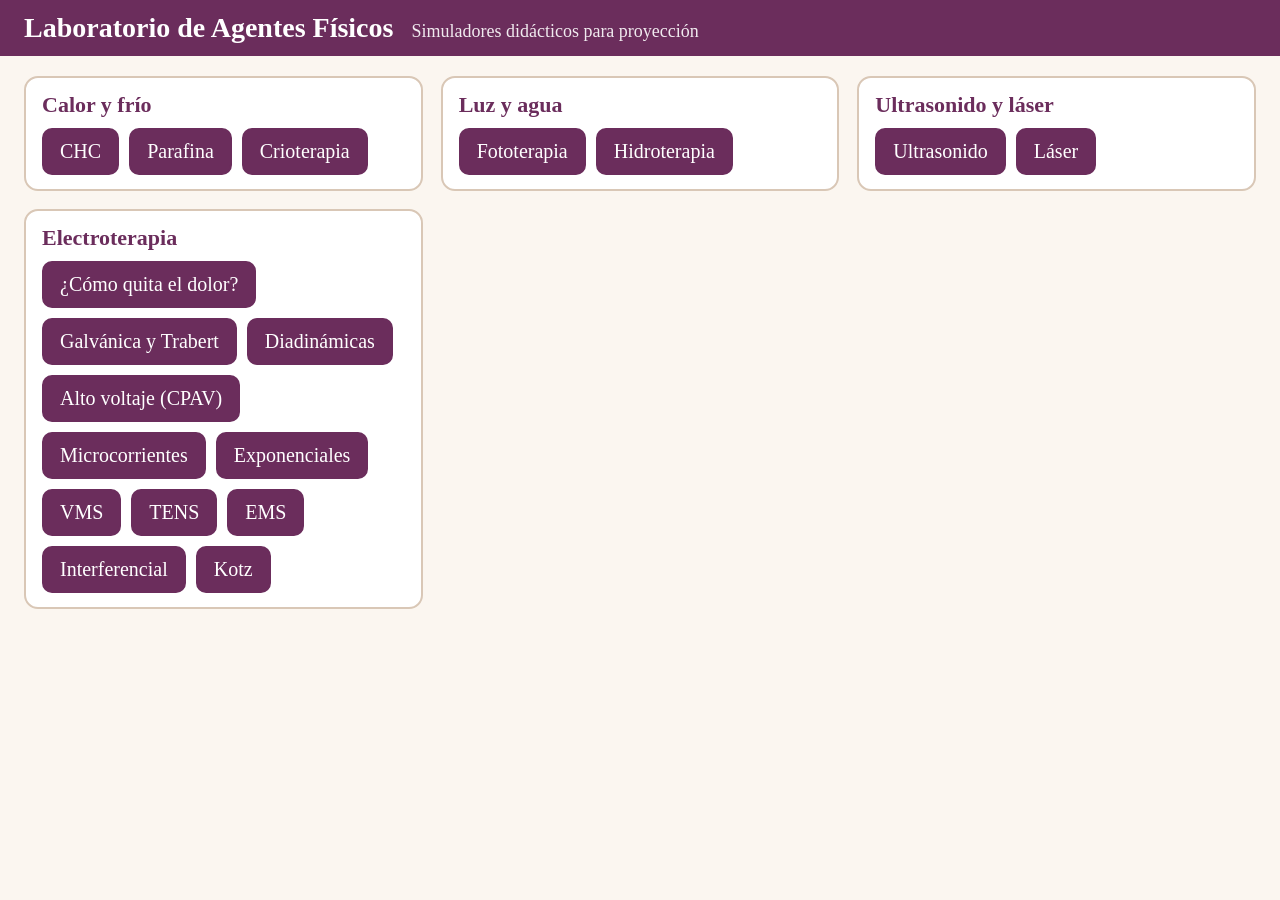
==== laboratorio/index.html @ 9a07dd7d "feat: agrega el laboratorio de agentes físicos y su acceso desde el Simulador - Carpeta laboratorio/" ====
<!DOCTYPE html>
<html lang="es">
<head>
<meta charset="utf-8">
<meta name="viewport" content="width=device-width,initial-scale=1">
<title>Laboratorio de Agentes Físicos</title>
<link rel="stylesheet" href="css/lab.css">
</head>
<body>
<header class="top"><h1>Laboratorio de Agentes Físicos</h1><span>Simuladores didácticos para proyección</span><button id="volver" type="button" hidden>← Portada</button></header>
<main>
<section id="portada"></section>
<section id="modulo" hidden></section>
</main>
<script src="js/lab-core.js"></script>
<script src="js/lab-kit.js"></script>
<script src="js/electro-core.js"></script>
<script src="js/lab-wave.js"></script>
<script src="js/laser-core.js"></script>
<script src="js/lab-laser.js"></script>
<script src="js/us-core.js"></script>
<script src="js/lab-ultrasonido.js"></script>
<script src="js/chc-core.js"></script>
<script src="js/lab-chc.js"></script>
<script src="js/parafina-core.js"></script>
<script src="js/lab-parafina.js"></script>
<script src="js/crioterapia-core.js"></script>
<script src="js/lab-crioterapia.js"></script>
<script src="js/fototerapia-core.js"></script>
<script src="js/lab-fototerapia.js"></script>
<script src="js/hidroterapia-core.js"></script>
<script src="js/lab-hidroterapia.js"></script>
<script src="js/galvanica-core.js"></script>
<script src="js/lab-galvanica.js"></script>
<script src="js/diadinamicas-core.js"></script>
<script src="js/lab-diadinamicas.js"></script>
<script src="js/alto-voltaje-core.js"></script>
<script src="js/lab-alto-voltaje.js"></script>
<script src="js/microcorrientes-core.js"></script>
<script src="js/lab-microcorrientes.js"></script>
<script src="js/exponenciales-core.js"></script>
<script src="js/lab-exponenciales.js"></script>
<script src="js/vms-core.js"></script>
<script src="js/lab-vms.js"></script>
<script src="js/tens-core.js"></script>
<script src="js/lab-tens.js"></script>
<script src="js/ems-core.js"></script>
<script src="js/lab-ems.js"></script>
<script src="js/interferencial-core.js"></script>
<script src="js/lab-interferencial.js"></script>
<script src="js/kotz-core.js"></script>
<script src="js/lab-kotz.js"></script>
<script src="js/analgesia-core.js"></script>
<script src="js/lab-analgesia.js"></script>
<script>
(function () {
  var $ = function (id) { return document.getElementById(id); };
  var portada = $('portada'), modulo = $('modulo'), volver = $('volver');

  function drawPortada() {
    portada.innerHTML = '';
    LabCore.portadaGroups(LabCore.registered()).forEach(function (g) {
      var box = document.createElement('div'); box.className = 'grupo';
      var h = document.createElement('h2'); h.textContent = g.title; box.appendChild(h);
      var row = document.createElement('div'); row.className = 'btns'; box.appendChild(row);
      g.agents.forEach(function (a) {
        var b = document.createElement('button'); b.type = 'button'; b.className = 'agente';
        b.textContent = a.title;
        if (a.ready) { b.addEventListener('click', function () { location.hash = '#' + a.id; }); }
        else { b.disabled = true; var s = document.createElement('small'); s.textContent = 'próximamente'; b.appendChild(s); }
        row.appendChild(b);
      });
      portada.appendChild(box);
    });
  }

  var controller = LabCore.createController(function (id) {
    var def = LabCore.getDef(id);
    if (!def) return null;
    var host = document.createElement('div');
    modulo.appendChild(host);
    var h = LabCore.mountInShadow(host, def);
    document.title = def.title + ' · Laboratorio de Agentes Físicos';
    return { destroy: function () { h.destroy(); if (host.parentNode) host.parentNode.removeChild(host); } };
  });

  function route() {
    var id = LabCore.parseHash(location.hash, LabCore.registered());
    var ok = id ? controller.open(id) : (controller.close(), false);
    portada.hidden = ok; modulo.hidden = !ok; volver.hidden = !ok;
    if (!ok) document.title = 'Laboratorio de Agentes Físicos';
  }
  volver.addEventListener('click', function () { location.hash = ''; });
  window.addEventListener('hashchange', route);
  drawPortada();
  route();
})();
</script>
</body>
</html>
---- laboratorio/css/lab.css ----
:root{--brown:#6B2D5C;--cream:#FBF6F0;--ink:#2B1B10;--line:#D9C7B6;--muted:#6b5848}
html,body{max-width:100%;overflow-x:hidden}
body{margin:0;background:var(--cream);color:var(--ink);font-family:Cambria,Georgia,serif;font-size:20px}
header.top{background:var(--brown);color:#fff;padding:12px 24px;display:flex;align-items:baseline;gap:18px;flex-wrap:wrap}
header.top h1{margin:0;font-size:28px}
header.top span{font-size:18px;opacity:.9}
#volver{margin-left:auto;font:inherit;font-size:18px;background:#fff;color:var(--brown);border:0;border-radius:8px;padding:6px 14px;cursor:pointer}
#volver[hidden]{display:none}
#portada{padding:20px 24px;display:grid;grid-template-columns:repeat(auto-fit,minmax(300px,1fr));gap:18px}
.grupo{background:#fff;border:2px solid var(--line);border-radius:14px;padding:14px 16px}
.grupo h2{margin:0 0 10px;font-size:22px;color:var(--brown)}
.grupo .btns{display:flex;flex-wrap:wrap;gap:10px}
.agente{font:inherit;font-size:20px;padding:10px 16px;border-radius:10px;border:2px solid var(--brown);background:var(--brown);color:#fff;cursor:pointer}
.agente:hover{filter:brightness(1.12)}
.agente[disabled]{background:#f1e8de;color:var(--muted);border-color:var(--line);cursor:default;filter:none}
.agente small{display:block;font-size:13px;font-weight:normal}
#modulo[hidden],#portada[hidden]{display:none}
@media(max-width:640px){body{font-size:18px}header.top{padding:10px 12px}#portada{padding:12px}}
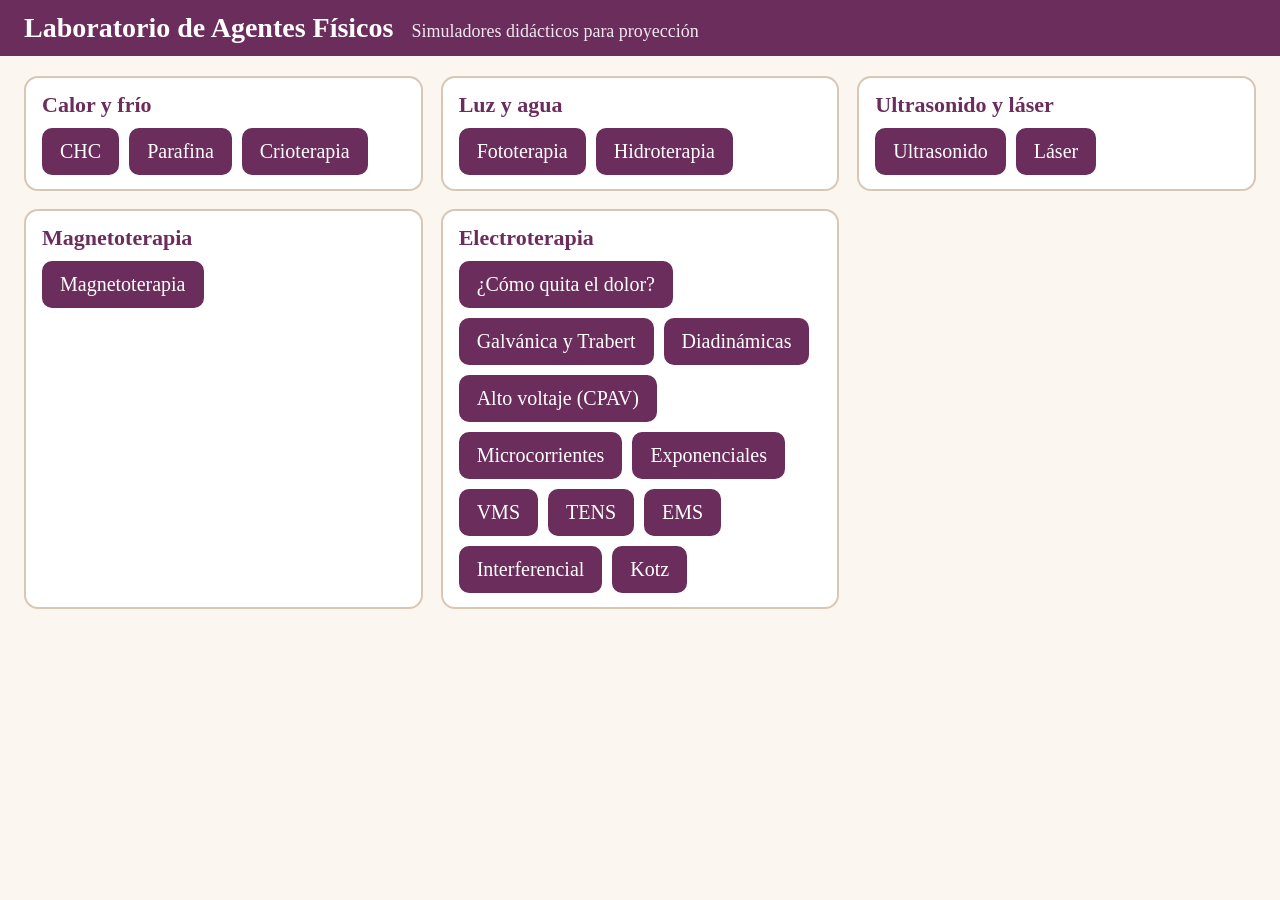
==== commit efee2463: "feat: agrega el módulo de magnetoterapia al laboratorio Módulo de 6 pestañas (campo y aplicador, pol" ====
--- a/laboratorio/index.html
+++ b/laboratorio/index.html
@@ -14,6 +14,8 @@
 </main>
 <script src="js/lab-core.js"></script>
 <script src="js/lab-kit.js"></script>
+<script src="js/magneto-core.js"></script>
+<script src="js/lab-magneto.js"></script>
 <script src="js/electro-core.js"></script>
 <script src="js/lab-wave.js"></script>
 <script src="js/laser-core.js"></script>
